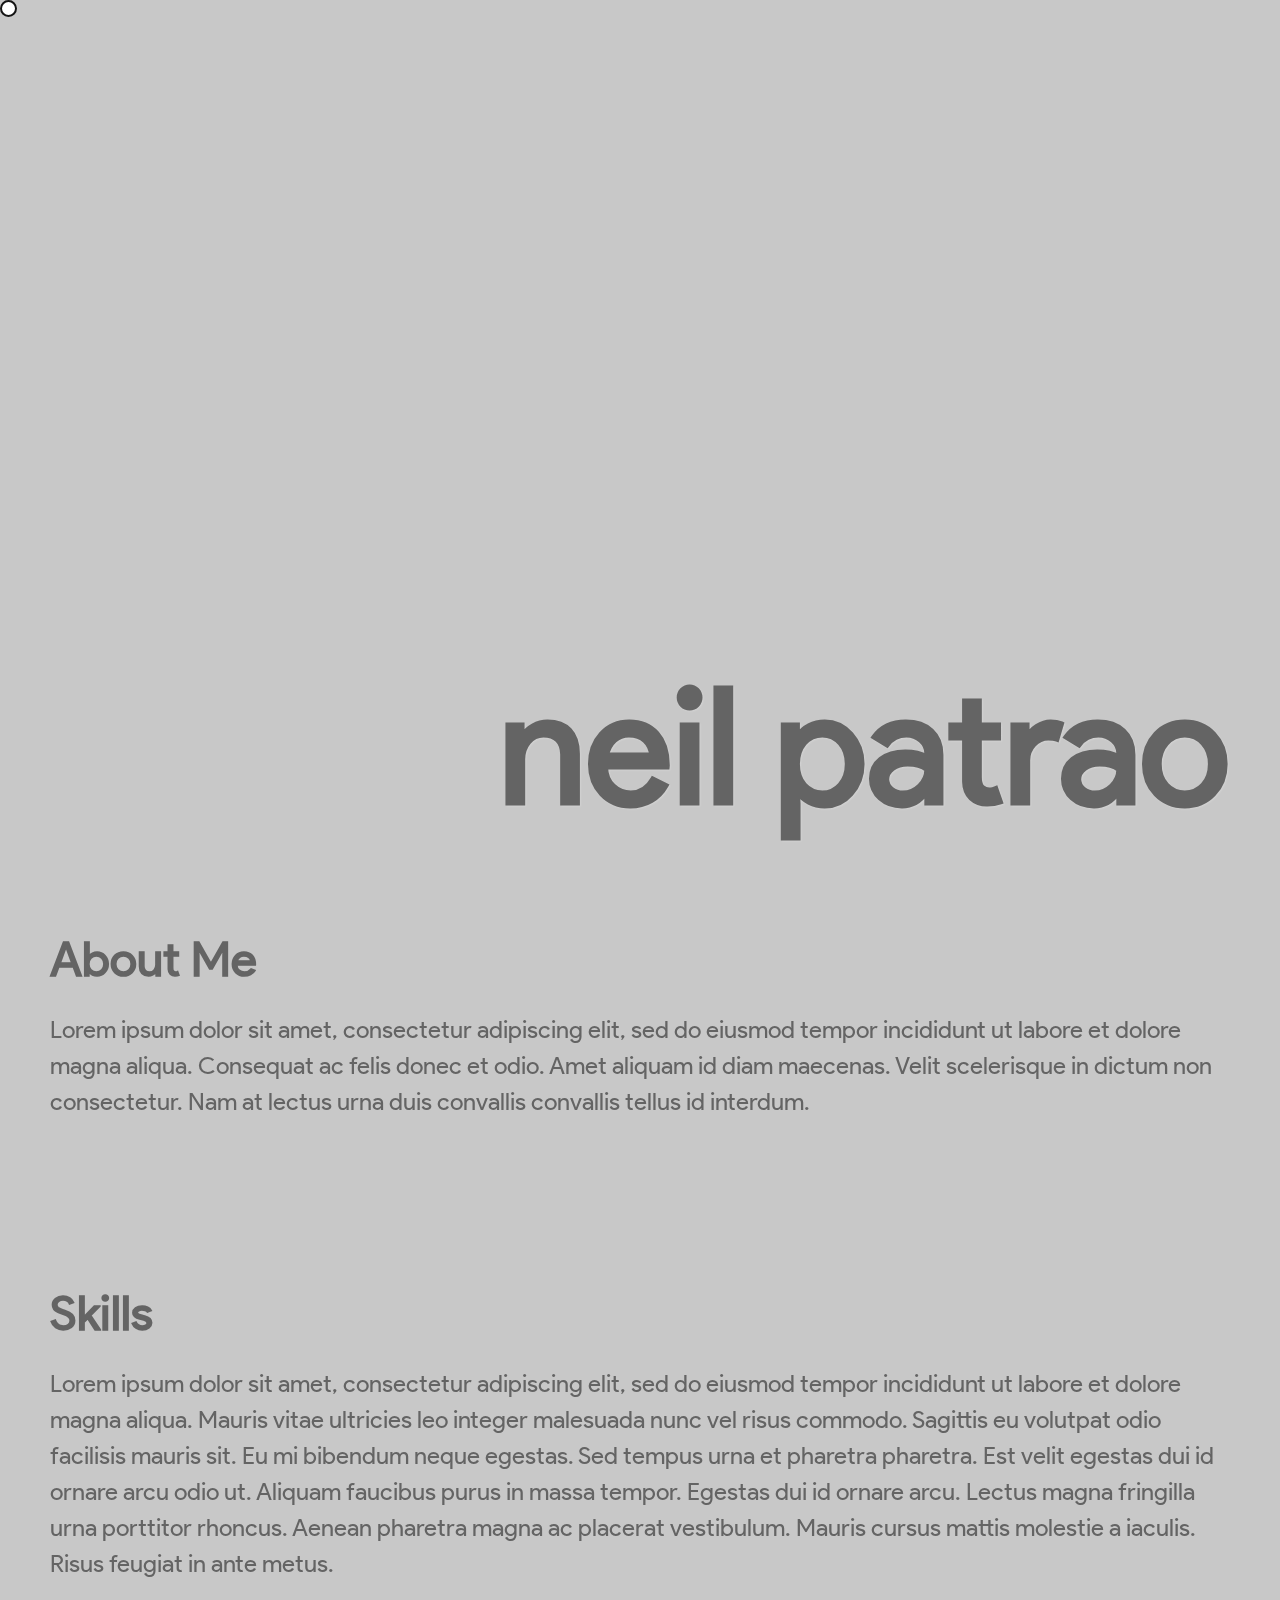
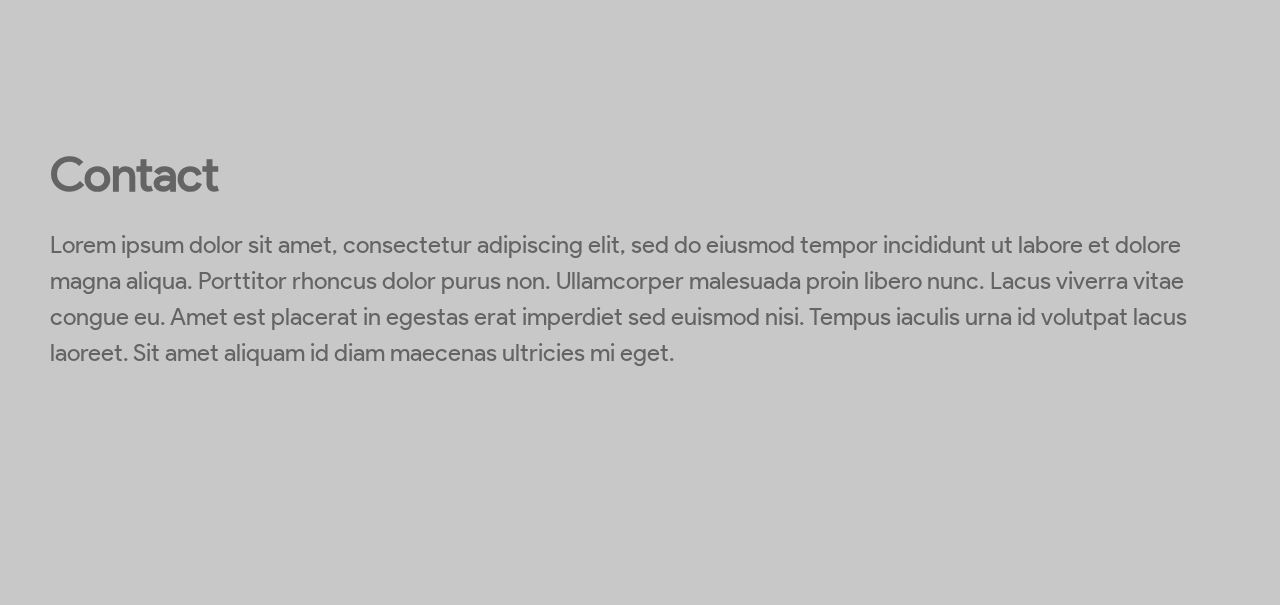
==== index.html @ f0a708fa "first" ====
<!DOCTYPE html>
<html lang="en">
    <head>
        <title>big funny</title>
        <link rel="stylesheet" href="./styles/content.css">
        <link rel="stylesheet" href="./styles/theme.css">
        <link rel="stylesheet" href="./styles/font.css">
        <link rel="stylesheet" href="./styles/cursor.css">
    </head>
    <body style="height: 100%; width: 100%;" data-color-scheme="dark">
        <cursor></cursor>
        <section class="hero">
            <h1>neil patrao</h1>
        </section>
        <section class="content">
            <h2>About Me</h2>
            <p>Lorem ipsum dolor sit amet, consectetur adipiscing elit, sed do eiusmod tempor incididunt ut labore et dolore magna aliqua. Consequat ac felis donec et odio. Amet aliquam id diam maecenas. Velit scelerisque in dictum non consectetur. Nam at lectus urna duis convallis convallis tellus id interdum.</p>
        </section>
        <section class="content">
            <h2>Skills</h2>
            <p>Lorem ipsum dolor sit amet, consectetur adipiscing elit, sed do eiusmod tempor incididunt ut labore et dolore magna aliqua. Mauris vitae ultricies leo integer malesuada nunc vel risus commodo. Sagittis eu volutpat odio facilisis mauris sit. Eu mi bibendum neque egestas. Sed tempus urna et pharetra pharetra. Est velit egestas dui id ornare arcu odio ut. Aliquam faucibus purus in massa tempor. Egestas dui id ornare arcu. Lectus magna fringilla urna porttitor rhoncus. Aenean pharetra magna ac placerat vestibulum. Mauris cursus mattis molestie a iaculis. Risus feugiat in ante metus.</p>
        </section>
        <section class="content">
            <h2>Contact</h2>
            <p>Lorem ipsum dolor sit amet, consectetur adipiscing elit, sed do eiusmod tempor incididunt ut labore et dolore magna aliqua. Porttitor rhoncus dolor purus non. Ullamcorper malesuada proin libero nunc. Lacus viverra vitae congue eu. Amet est placerat in egestas erat imperdiet sed euismod nisi. Tempus iaculis urna id volutpat lacus laoreet. Sit amet aliquam id diam maecenas ultricies mi eget.</p>
        </section>
        
        <!--Interactive Background-->
        <canvas id="canvas"></canvas>
        <script src="./scripts/canvas.js"></script>
        <script src="./scripts/main.js"></script>
        <script src="./scripts/cursor.js"></script>
    </body>
</html>
---- styles/content.css ----
body {
    margin: 0;
    padding: 0;
    background-color: rgb(20,20,20);
    color: white;
    transition: background-color 400ms linear, color 400ms linear;
    overflow-x: hidden;
}
canvas {
    position: absolute;
    z-index: -2;
    top: 0;
    left: 0;
    opacity: 80%;
}
*:not(canvas){
    font-family: 'Product Sans Regular';
    z-index: 1;
}
.hero {
    min-height: 100vh;
    display: flex;
    justify-content: flex-end;
    align-items: flex-end;
    padding: 50px;
}

.hero h1 {
    font-size: 10rem;
    text-shadow: 1px 1px 2px rgba(255, 255, 255, 0.2);
}
.content {
    padding: 50px;
    transform: translateY(-10rem)
}

.content h2 {
    margin-bottom: 20px;
    font-size: 3rem;
}

.content p {
    font-size: 1.5rem;
    line-height: 1.5;
}
---- styles/theme.css ----
body[data-color-scheme="light"] {
    background-color: rgb(200, 200, 200);
    color: rgb(100, 100, 100);
}
.hero h1[data-color-scheme="light"]{
    text-shadow: 1px 1px 2px rgba(0, 0, 0, 0.2);
}
@media screen and (max-width: 600px) {
    .hero h1{
        font-size: 7.5rem
    }
}
@media screen and (max-width: 450px) {
    .hero h1{
        font-size: 5rem
    }
}
@media (pointer:coarse) {
    .content h2{
        font-size: 2.5rem;
    }
    .content p{
        font-size: 1.75rem
    }
}
---- styles/font.css ----
@font-face {
    font-family: 'Product Sans Regular';
    font-style: normal;
    font-weight: normal;
    src: local('Product Sans Regular'), url('../font/ProductSans-Regular.woff') format('woff');
}


@font-face {
    font-family: 'Product Sans Italic';
    font-style: normal;
    font-weight: normal;
    src: local('Product Sans Italic'), url('../font/ProductSans-Italic.woff') format('woff');
}


@font-face {
    font-family: 'Product Sans Thin Regular';
    font-style: normal;
    font-weight: normal;
    src: local('Product Sans Thin Regular'), url('../font/ProductSans-Thin.woff') format('woff');
}


@font-face {
    font-family: 'Product Sans Light Regular';
    font-style: normal;
    font-weight: normal;
    src: local('Product Sans Light Regular'), url('../font/ProductSans-Light.woff') format('woff');
}


@font-face {
    font-family: 'Product Sans Medium Regular';
    font-style: normal;
    font-weight: normal;
    src: local('Product Sans Medium Regular'), url('../font/ProductSans-Medium.woff') format('woff');
}


@font-face {
    font-family: 'Product Sans Black Regular';
    font-style: normal;
    font-weight: normal;
    src: local('Product Sans Black Regular'), url('../font/ProductSans-Black.woff') format('woff');
}

@font-face {
    font-family: 'Product Sans Thin Italic';
    font-style: normal;
    font-weight: normal;
    src: local('Product Sans Thin Italic'), url('../font/ProductSans-ThinItalic.woff') format('woff');
}

@font-face {
    font-family: 'Product Sans Light Italic';
    font-style: normal;
    font-weight: normal;
    src: local('Product Sans Light Italic'), url('../font/ProductSans-LightItalic.woff') format('woff');
}

@font-face {
    font-family: 'Product Sans Medium Italic';
    font-style: normal;
    font-weight: normal;
    src: local('Product Sans Medium Italic'), url('../font/ProductSans-MediumItalic.woff') format('woff');
}

@font-face {
    font-family: 'Product Sans Bold';
    font-style: normal;
    font-weight: normal;
    src: local('Product Sans Bold'), url('../font/ProductSans-Bold.woff') format('woff');
}

@font-face {
    font-family: 'Product Sans Bold Italic';
    font-style: normal;
    font-weight: normal;
    src: local('Product Sans Bold Italic'), url('../font/ProductSans-BoldItalic.woff') format('woff');
}

@font-face {
    font-family: 'Product Sans Black Italic';
    font-style: normal;
    font-weight: normal;
    src: local('Product Sans Black Italic'), url('../font/ProductSans-BlackItalic.woff') format('woff');
}
---- styles/cursor.css ----
body{
    cursor: none;
}
cursor {
    background-color: white;
    position: absolute;
    z-index: -1;
    height: 1vmax;
    aspect-ratio: 1;
    transition: all 500ms ease;
    border: 2px rgb(20,20,20) solid;
    border-radius: 100%;
}
.idle{
    animation: idle 2s ease infinite;
}
.mousedown{
    scale: .5;
}
.overtext{
    height: 2vmax;
    width: 1vmax;
    border-radius: 75%;
}
@keyframes idle {
    0%, 100% {
      opacity: 1;
      scale: 1;
    }
    50% {
        opacity: 0;
        scale: 0.2;
    }
}
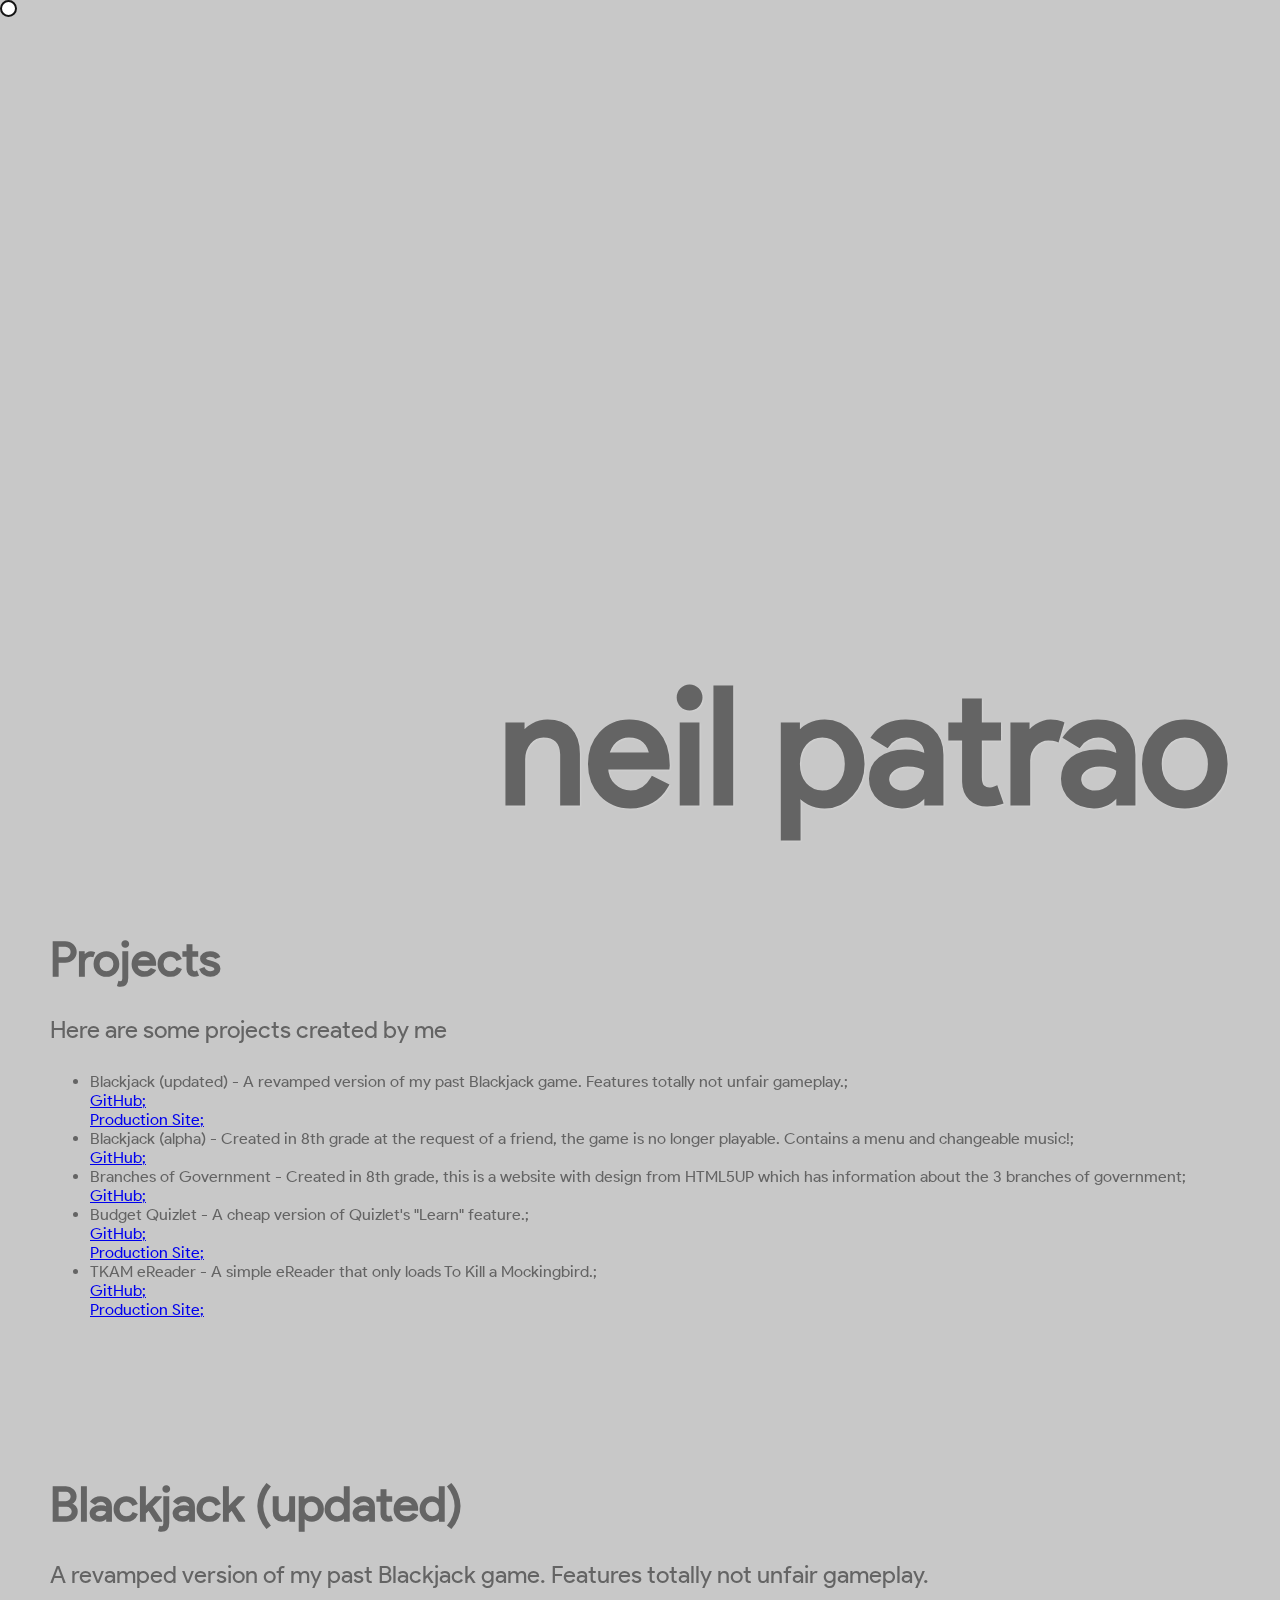
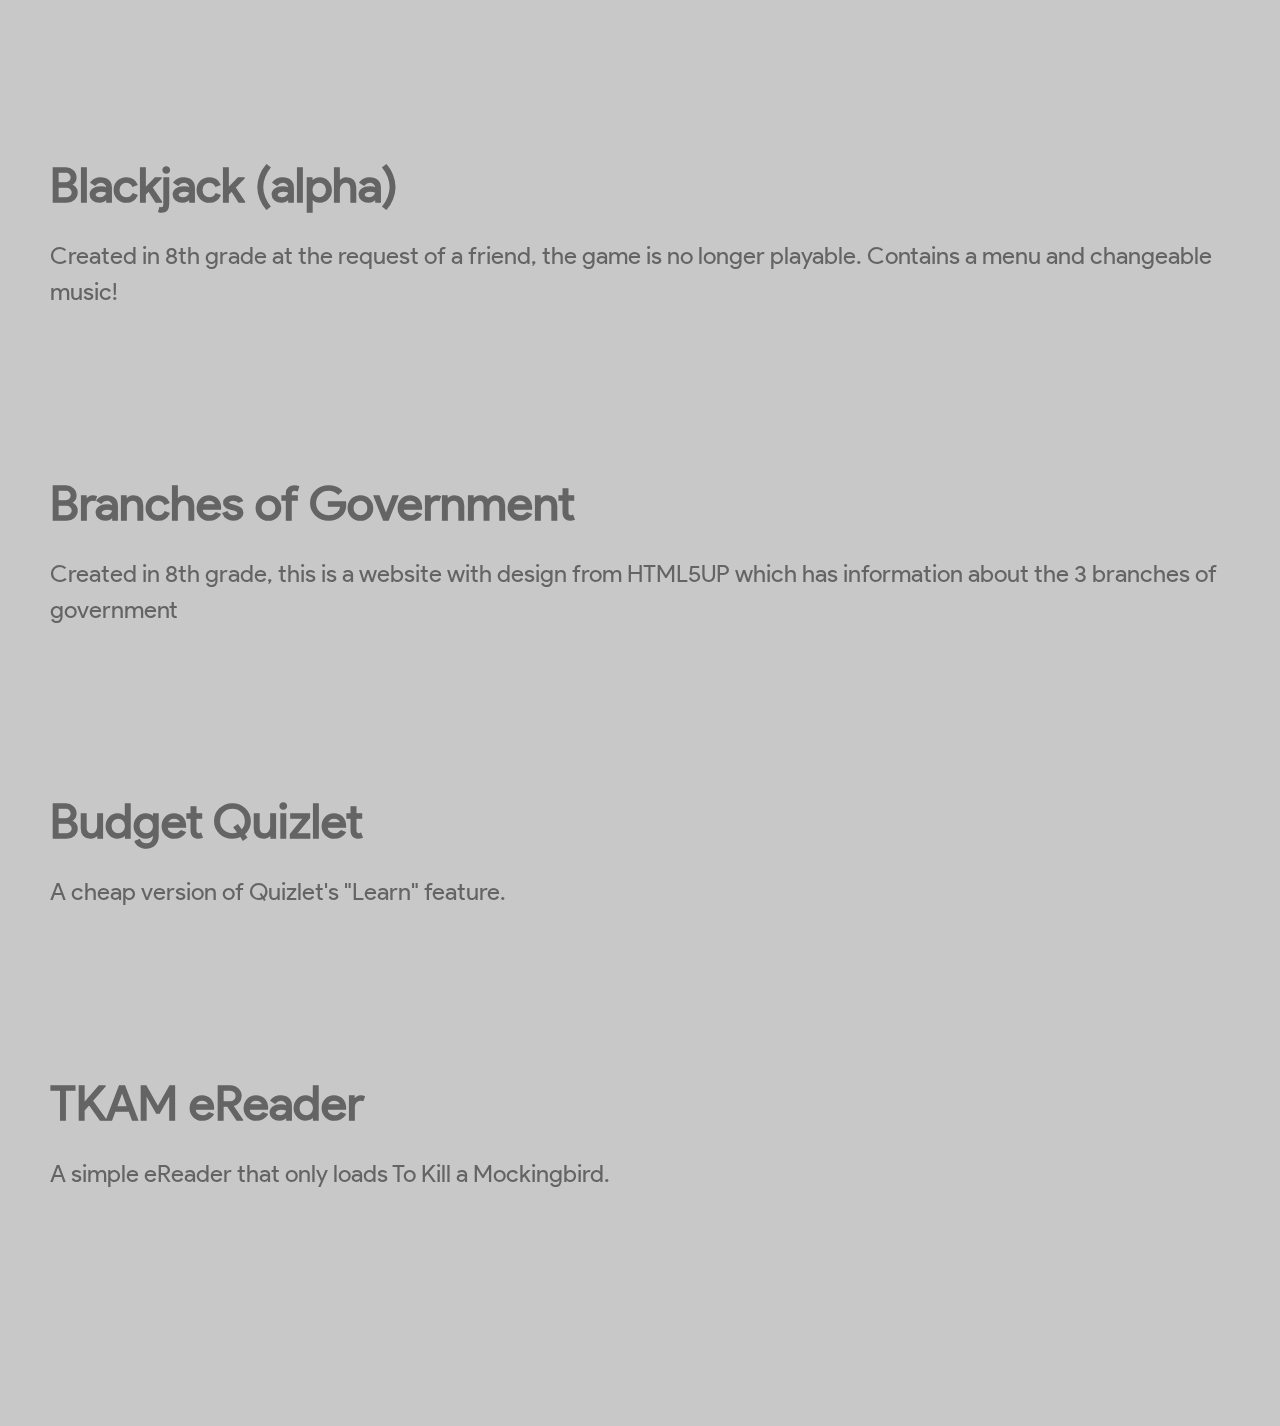
==== commit 82314dce: "added actual content to the page" ====
--- a/index.html
+++ b/index.html
@@ -12,19 +12,11 @@
         <section class="hero">
             <h1>neil patrao</h1>
         </section>
-        <section class="content">
-            <h2>About Me</h2>
-            <p>Lorem ipsum dolor sit amet, consectetur adipiscing elit, sed do eiusmod tempor incididunt ut labore et dolore magna aliqua. Consequat ac felis donec et odio. Amet aliquam id diam maecenas. Velit scelerisque in dictum non consectetur. Nam at lectus urna duis convallis convallis tellus id interdum.</p>
+        <section class="content projects">
+            <h2>Projects</h2>
+            <p>Here are some projects created by me</p>
+            <ul>uh oh... couldn't fetch projects. try again later</ul>
         </section>
-        <section class="content">
-            <h2>Skills</h2>
-            <p>Lorem ipsum dolor sit amet, consectetur adipiscing elit, sed do eiusmod tempor incididunt ut labore et dolore magna aliqua. Mauris vitae ultricies leo integer malesuada nunc vel risus commodo. Sagittis eu volutpat odio facilisis mauris sit. Eu mi bibendum neque egestas. Sed tempus urna et pharetra pharetra. Est velit egestas dui id ornare arcu odio ut. Aliquam faucibus purus in massa tempor. Egestas dui id ornare arcu. Lectus magna fringilla urna porttitor rhoncus. Aenean pharetra magna ac placerat vestibulum. Mauris cursus mattis molestie a iaculis. Risus feugiat in ante metus.</p>
-        </section>
-        <section class="content">
-            <h2>Contact</h2>
-            <p>Lorem ipsum dolor sit amet, consectetur adipiscing elit, sed do eiusmod tempor incididunt ut labore et dolore magna aliqua. Porttitor rhoncus dolor purus non. Ullamcorper malesuada proin libero nunc. Lacus viverra vitae congue eu. Amet est placerat in egestas erat imperdiet sed euismod nisi. Tempus iaculis urna id volutpat lacus laoreet. Sit amet aliquam id diam maecenas ultricies mi eget.</p>
-        </section>
-        
         <!--Interactive Background-->
         <canvas id="canvas"></canvas>
         <script src="./scripts/canvas.js"></script>
--- a/styles/content.css
+++ b/styles/content.css
@@ -8,7 +8,7 @@
 }
 canvas {
     position: absolute;
-    z-index: -2;
+    z-index: -3;
     top: 0;
     left: 0;
     opacity: 80%;
@@ -27,13 +27,14 @@
 
 .hero h1 {
     font-size: 10rem;
+    z-index: -1;
     text-shadow: 1px 1px 2px rgba(255, 255, 255, 0.2);
 }
-.content {
+.content{
     padding: 50px;
-    transform: translateY(-10rem)
+    margin: 0;
+    transform: translateY(-10rem);
 }
-
 .content h2 {
     margin-bottom: 20px;
     font-size: 3rem;
@@ -42,4 +43,12 @@
 .content p {
     font-size: 1.5rem;
     line-height: 1.5;
+}
+.tip{
+    position: fixed;
+    top: 100%;
+    width: 10%;
+    background-color: rgb(200,200,200);
+    margin-left: auto;
+    margin-right: auto;
 }--- a/styles/cursor.css
+++ b/styles/cursor.css
@@ -4,7 +4,7 @@
 cursor {
     background-color: white;
     position: absolute;
-    z-index: -1;
+    z-index: 0;
     height: 1vmax;
     aspect-ratio: 1;
     transition: all 500ms ease;
@@ -17,11 +17,6 @@
 .mousedown{
     scale: .5;
 }
-.overtext{
-    height: 2vmax;
-    width: 1vmax;
-    border-radius: 75%;
-}
 @keyframes idle {
     0%, 100% {
       opacity: 1;
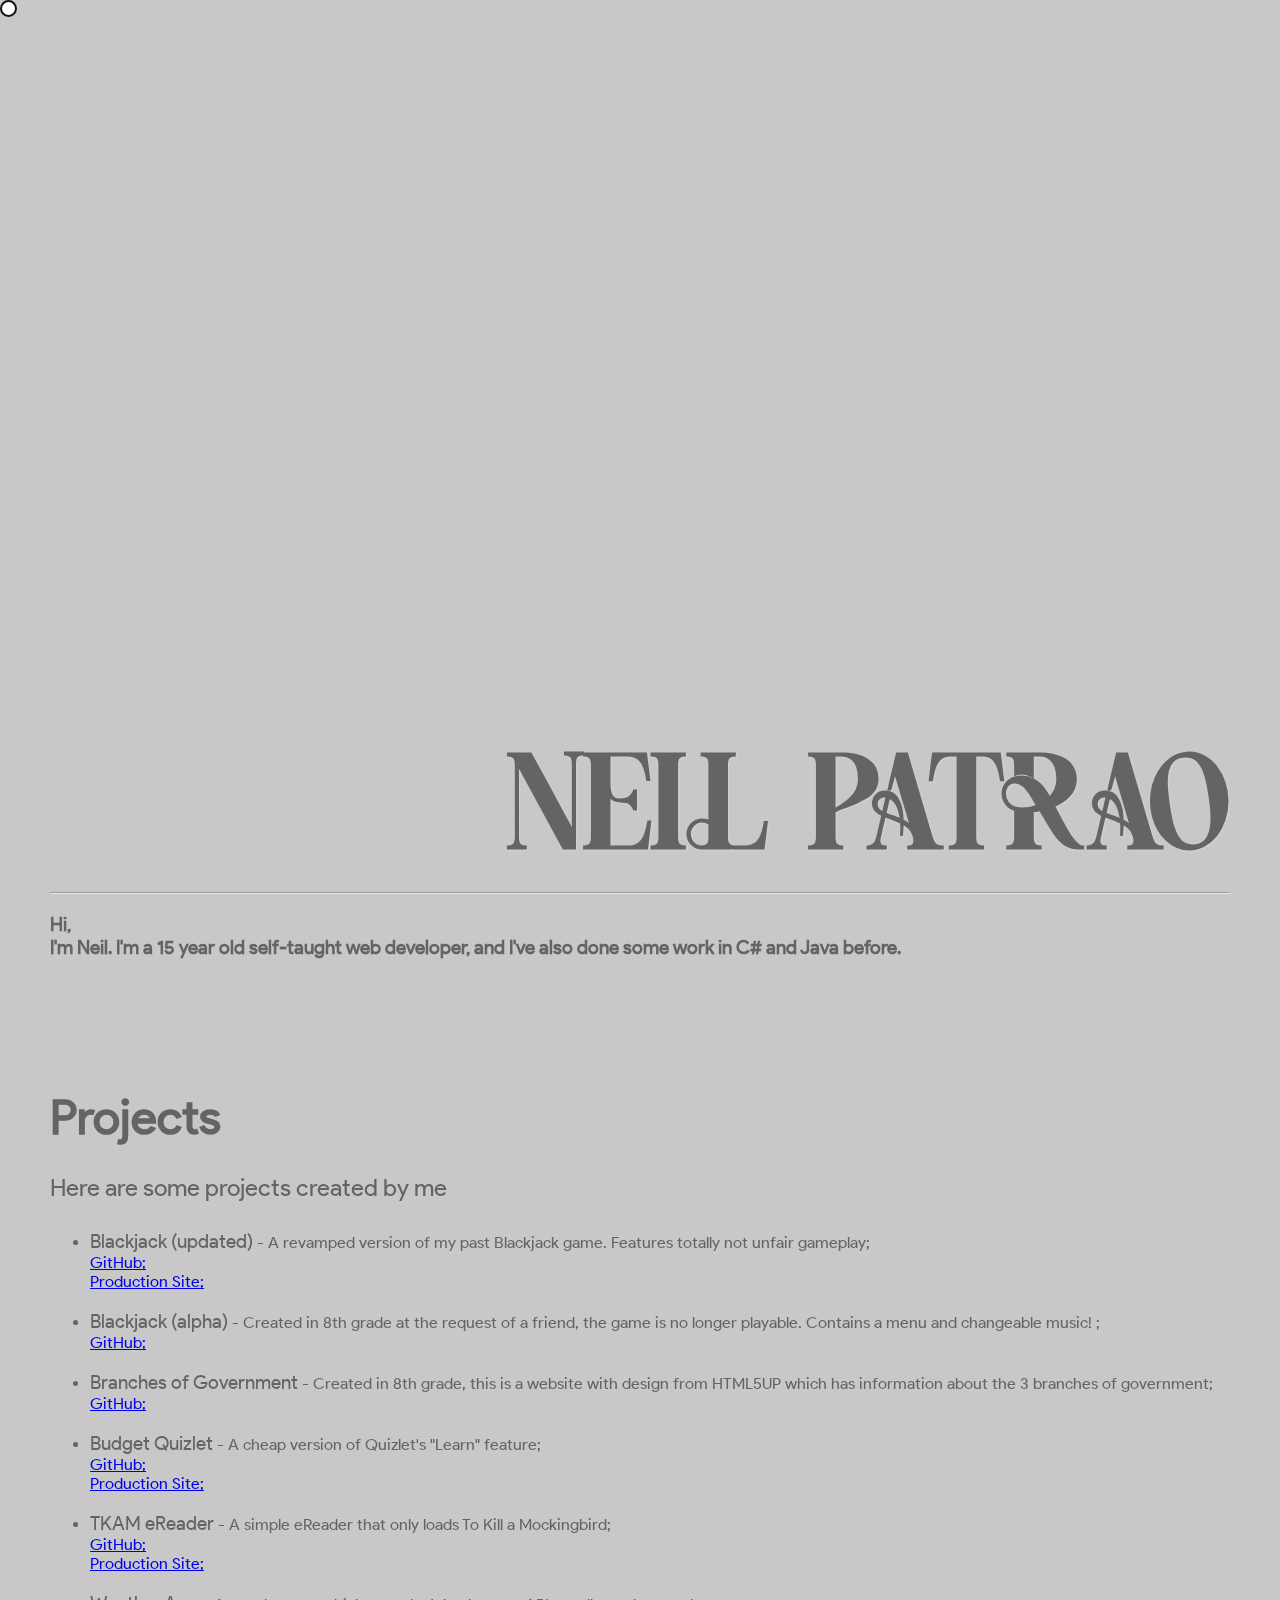
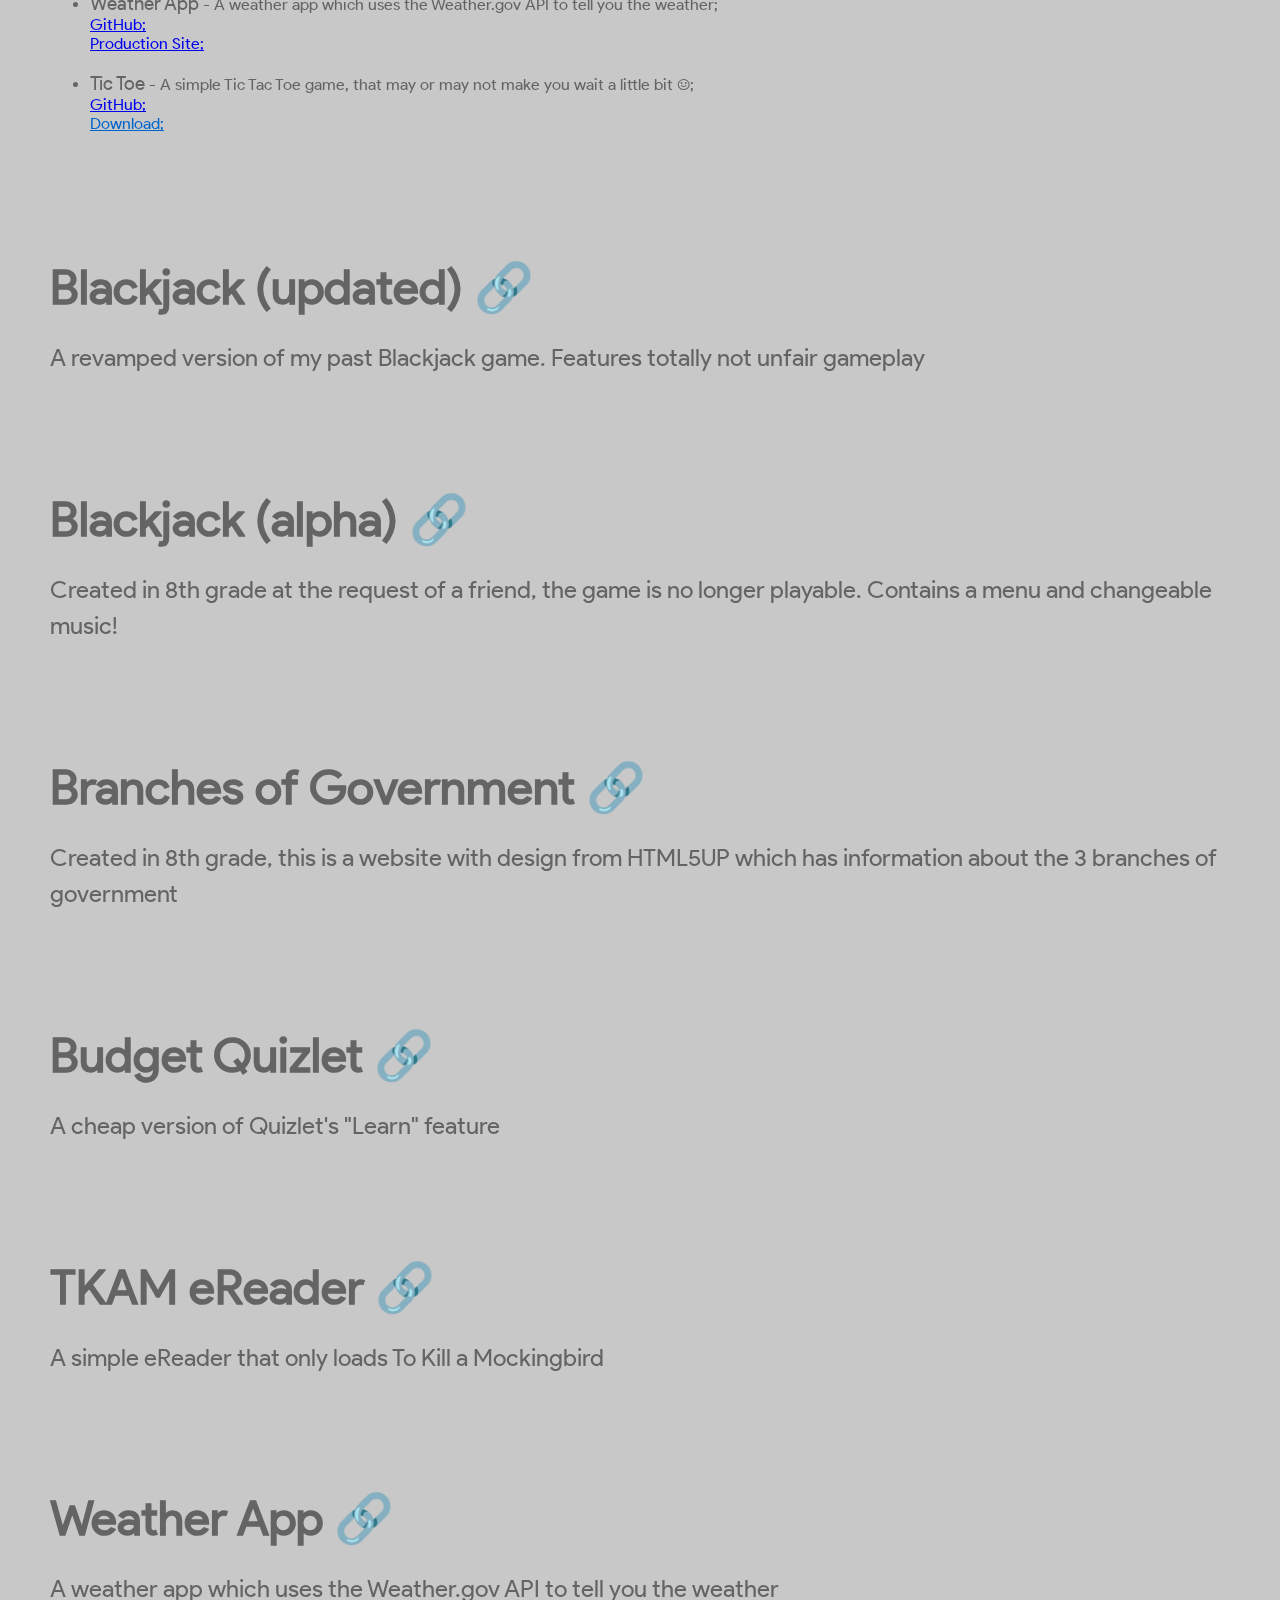
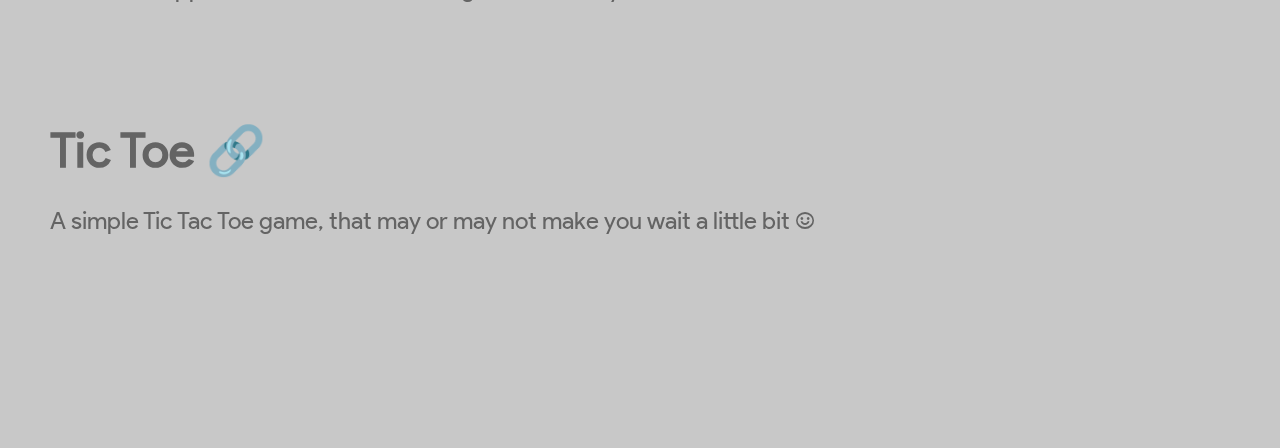
==== commit ec808b68: "funny" ====
--- a/index.html
+++ b/index.html
@@ -12,6 +12,9 @@
         <section class="hero">
             <h1>neil patrao</h1>
         </section>
+        <section class="content about">
+            <br><hr>
+        </section>
         <section class="content projects">
             <h2>Projects</h2>
             <p>Here are some projects created by me</p>
--- a/styles/content.css
+++ b/styles/content.css
@@ -26,12 +26,13 @@
 }
 
 .hero h1 {
-    font-size: 10rem;
+    font-size: 6rem;
     z-index: -1;
     text-shadow: 1px 1px 2px rgba(255, 255, 255, 0.2);
+    font-family: 'Heroeau';
 }
 .content{
-    padding: 50px;
+    padding:  25px 50px;
     margin: 0;
     transform: translateY(-10rem);
 }
@@ -44,11 +45,12 @@
     font-size: 1.5rem;
     line-height: 1.5;
 }
-.tip{
-    position: fixed;
-    top: 100%;
-    width: 10%;
-    background-color: rgb(200,200,200);
-    margin-left: auto;
-    margin-right: auto;
+.content .cursorPointer > h2{
+    cursor: pointer;
+}
+
+.exeDownload{
+    color: #0066CC;
+    text-decoration: underline;
+    cursor: pointer;
 }--- a/styles/font.css
+++ b/styles/font.css
@@ -1,3 +1,5 @@
+/*! Generated by Font Squirrel (https://www.fontsquirrel.com) on May 12, 2024 */
+
 @font-face {
     font-family: 'Product Sans Regular';
     font-style: normal;
@@ -5,84 +7,10 @@
     src: local('Product Sans Regular'), url('../font/ProductSans-Regular.woff') format('woff');
 }
 
-
 @font-face {
-    font-family: 'Product Sans Italic';
+    font-family: 'Heroeau';
+    src: url('../font/Heroeau-Regular.woff2') format('woff2'),
+         url('../font/Heroeau-Regular.woff') format('woff');
+    font-weight: normal;
     font-style: normal;
-    font-weight: normal;
-    src: local('Product Sans Italic'), url('../font/ProductSans-Italic.woff') format('woff');
-}
-
-
-@font-face {
-    font-family: 'Product Sans Thin Regular';
-    font-style: normal;
-    font-weight: normal;
-    src: local('Product Sans Thin Regular'), url('../font/ProductSans-Thin.woff') format('woff');
-}
-
-
-@font-face {
-    font-family: 'Product Sans Light Regular';
-    font-style: normal;
-    font-weight: normal;
-    src: local('Product Sans Light Regular'), url('../font/ProductSans-Light.woff') format('woff');
-}
-
-
-@font-face {
-    font-family: 'Product Sans Medium Regular';
-    font-style: normal;
-    font-weight: normal;
-    src: local('Product Sans Medium Regular'), url('../font/ProductSans-Medium.woff') format('woff');
-}
-
-
-@font-face {
-    font-family: 'Product Sans Black Regular';
-    font-style: normal;
-    font-weight: normal;
-    src: local('Product Sans Black Regular'), url('../font/ProductSans-Black.woff') format('woff');
-}
-
-@font-face {
-    font-family: 'Product Sans Thin Italic';
-    font-style: normal;
-    font-weight: normal;
-    src: local('Product Sans Thin Italic'), url('../font/ProductSans-ThinItalic.woff') format('woff');
-}
-
-@font-face {
-    font-family: 'Product Sans Light Italic';
-    font-style: normal;
-    font-weight: normal;
-    src: local('Product Sans Light Italic'), url('../font/ProductSans-LightItalic.woff') format('woff');
-}
-
-@font-face {
-    font-family: 'Product Sans Medium Italic';
-    font-style: normal;
-    font-weight: normal;
-    src: local('Product Sans Medium Italic'), url('../font/ProductSans-MediumItalic.woff') format('woff');
-}
-
-@font-face {
-    font-family: 'Product Sans Bold';
-    font-style: normal;
-    font-weight: normal;
-    src: local('Product Sans Bold'), url('../font/ProductSans-Bold.woff') format('woff');
-}
-
-@font-face {
-    font-family: 'Product Sans Bold Italic';
-    font-style: normal;
-    font-weight: normal;
-    src: local('Product Sans Bold Italic'), url('../font/ProductSans-BoldItalic.woff') format('woff');
-}
-
-@font-face {
-    font-family: 'Product Sans Black Italic';
-    font-style: normal;
-    font-weight: normal;
-    src: local('Product Sans Black Italic'), url('../font/ProductSans-BlackItalic.woff') format('woff');
 }